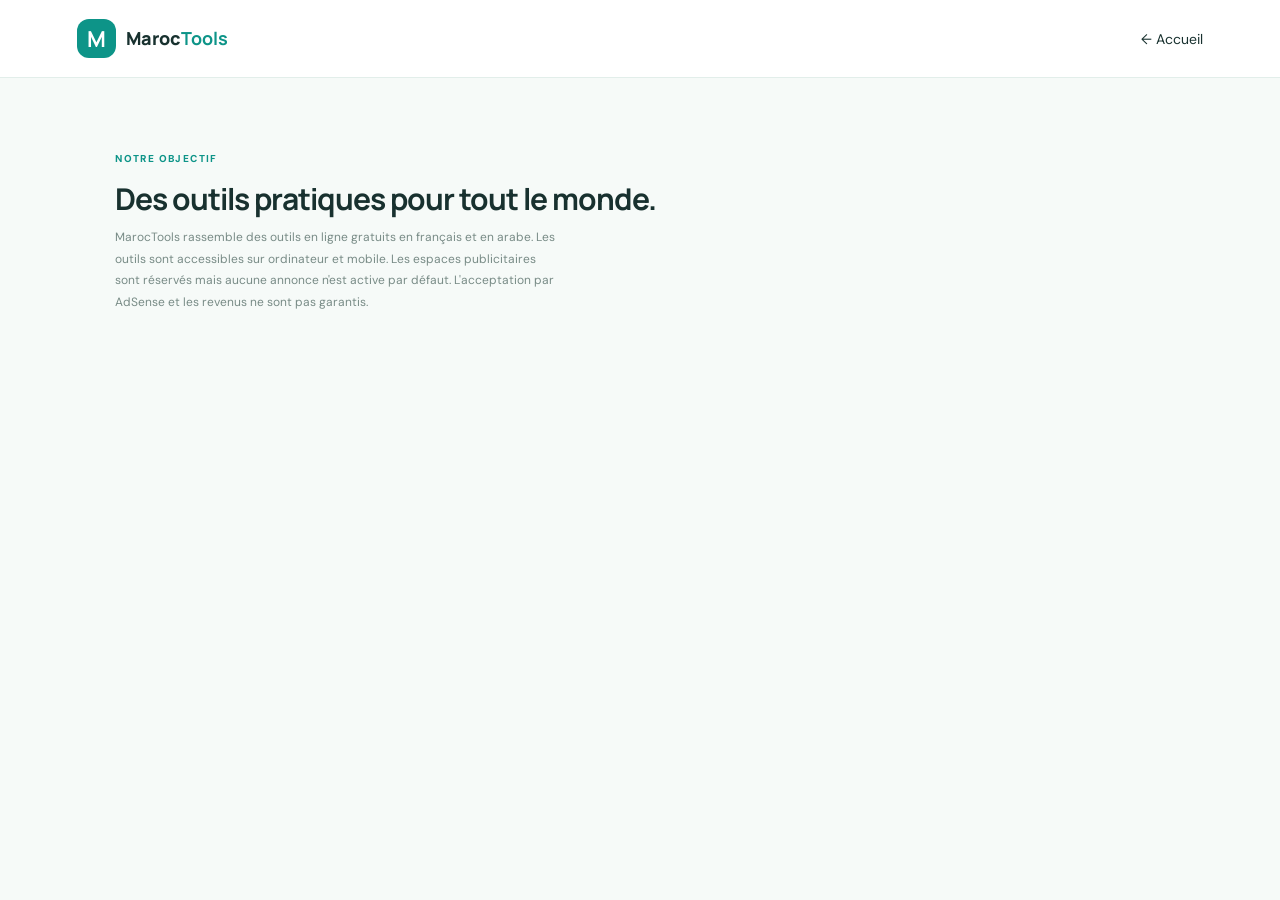
==== about.html @ f079e237 "Add files via upload" ====
<!doctype html><html lang="fr"><meta charset="utf-8"><meta name="viewport" content="width=device-width,initial-scale=1"><title>À propos — MarocTools</title><link rel="stylesheet" href="style.css"><body><header><a class="brand" href="index.html"><b>M</b><span>Maroc<strong>Tools</strong></span></a><a href="index.html">← Accueil</a></header><main class="section"><label>NOTRE OBJECTIF</label><h2>Des outils pratiques pour tout le monde.</h2><p>MarocTools rassemble des outils en ligne gratuits en français et en arabe. Les outils sont accessibles sur ordinateur et mobile. Les espaces publicitaires sont réservés mais aucune annonce n'est active par défaut. L'acceptation par AdSense et les revenus ne sont pas garantis.</p></main></body></html>
---- style.css ----
@import url('https://fonts.googleapis.com/css2?family=DM+Sans:wght@400;500;600;700&family=Manrope:wght@500;600;700;800&family=Noto+Sans+Arabic:wght@400;600;700&display=swap');
:root{--ink:#18312f;--muted:#788b86;--green:#0d9488;--line:#e2eeea;--bg:#f6faf8}*{box-sizing:border-box}html{scroll-behavior:smooth;scroll-padding-top:85px}body{margin:0;background:var(--bg);color:var(--ink);font:14px 'DM Sans',sans-serif}a{color:inherit;text-decoration:none}button,input,textarea{font:inherit}button{cursor:pointer}header{height:78px;background:#ffffffed;border-bottom:1px solid var(--line);display:flex;align-items:center;justify-content:space-between;padding:0 6vw;position:sticky;top:0;z-index:4;backdrop-filter:blur(12px)}.brand{display:flex;align-items:center;gap:10px;font:800 18px Manrope}.brand>b,.monogram{width:39px;height:39px;border-radius:12px;background:var(--green);color:white;display:grid;place-items:center;font-size:22px}.brand strong{color:var(--green)}.brand small{display:block;font:500 10px 'DM Sans';color:#93a29d}.brand span{line-height:1.3}nav{display:flex;gap:28px;color:#71827d;font-size:12px;font-weight:700}header button{background:white;border:1px solid var(--line);padding:9px 13px;border-radius:9px;font-weight:700;color:var(--ink)}.hero{padding:70px 9vw 55px;min-height:490px;background:linear-gradient(110deg,#f2fbf7,#e8f5ef);display:grid;grid-template-columns:1fr 1fr;align-items:center;gap:35px;overflow:hidden}.hero label,.section>label,.about label{font-size:10px;letter-spacing:1.4px;font-weight:800;color:var(--green)}h1,h2,h3{font-family:Manrope,sans-serif}h1{font-size:clamp(38px,4.4vw,58px);line-height:1.12;letter-spacing:-2px;margin:22px 0 18px}em{color:var(--green);font-style:normal}.hero p,.section>p{color:var(--muted);line-height:1.8;max-width:440px}.cta{display:inline-block;background:var(--green);color:white;padding:14px 18px;border-radius:10px;margin-top:13px;font-weight:700;font-size:12px}.proof{font-size:10px;color:#83958f;margin-top:24px}.hero-art{height:300px;position:relative;display:grid;place-items:center}.art-card{width:300px;background:white;border:1px solid var(--line);border-radius:20px;padding:16px;box-shadow:0 25px 65px #174f4119;transform:rotate(2deg)}.dots{font-size:8px;color:#c1d2cc;border-bottom:1px solid #edf3f0;padding-bottom:13px}.dots span{float:right;letter-spacing:1px}.tiles{display:grid;grid-template-columns:1fr 1fr;gap:10px;padding:20px 5px}.tiles div{height:80px;border-radius:12px;background:#e0f8ef;color:#0d9488;display:grid;place-items:center;font-size:26px}.tiles div:nth-child(2){background:#f0eaff;color:#8566d2}.tiles div:nth-child(3){background:#fff0e2;color:#d98944}.tiles div:nth-child(4){background:#e4f2ff;color:#428cc6}.tiles small{font-size:8px;font-weight:800;letter-spacing:1px}.art-card footer{border-top:1px solid #edf3f0;padding:12px 3px 0;font-size:10px;color:#81938c}.art-card footer b{float:right;color:var(--green);font-size:8px}.bubble{position:absolute;right:0;top:30px;background:white;border:1px solid var(--line);box-shadow:0 8px 20px #174f4111;border-radius:10px;padding:11px;font-size:11px;font-weight:700;color:var(--green)}.bubble.second{right:auto;left:0;top:auto;bottom:25px;color:#6f827b}.ad{max-width:970px;min-height:95px;margin:27px auto 0;border:1px dashed #c9dcd4;border-radius:12px;background:#fcfefd;display:flex;flex-direction:column;align-items:center;justify-content:center;color:#92a39d}.ad b{font-size:8px;letter-spacing:1.5px}.ad p{margin:5px;font-size:12px}.ad small{font-size:9px}.section{padding:70px 9vw 25px}.section h2,.about h2{font-size:30px;letter-spacing:-1px;margin:12px 0 8px}.section>p{margin-top:0;font-size:12px}.grid{display:grid;grid-template-columns:repeat(3,1fr);gap:15px;margin-top:27px}.grid article{background:white;border:1px solid var(--line);border-radius:16px;padding:22px;min-height:200px;transition:.2s}.grid article:hover{transform:translateY(-4px);box-shadow:0 15px 40px #174f4110;border-color:#bde4d8}.grid i{font-style:normal;display:grid;place-items:center;width:44px;height:44px;border-radius:13px;background:#e0f8ef;color:var(--green);font-size:23px}.grid i.purple{background:#f0eaff;color:#8566d2}.grid i.orange{background:#fff0e2;color:#d98944}.grid i.blue{background:#e4f2ff;color:#428cc6}.grid i.pink{background:#ffe9f1;color:#d35f91}.grid h3{font-size:15px;margin:16px 0 7px}.grid p{font-size:11px;line-height:1.7;color:#82938d;min-height:39px}.grid button{border:0;background:none;color:var(--green);font-size:11px;font-weight:800;padding:8px 0}.workspace{padding-top:45px}.workspace #panel{background:white;border:1px solid var(--line);border-radius:17px;padding:25px;margin-top:20px;min-height:210px}.empty{min-height:160px;display:grid;place-content:center;text-align:center;color:var(--green);font-size:27px}.empty h3{color:var(--ink);font-size:16px;margin:8px 0 0}.empty p{color:var(--muted);font-size:12px;margin:4px}.form{max-width:700px;margin:auto}.form h3{font-size:20px;margin:0 0 7px}.form p{font-size:12px;color:var(--muted)}.form label{display:block;font-size:12px;font-weight:700;margin:14px 0 7px}.form input:not([type=checkbox]):not([type=range]),.form textarea{width:100%;padding:12px;border:1px solid #dce8e3;border-radius:9px;background:#fbfdfc;color:var(--ink)}.form textarea{min-height:130px}.action{border:0;background:var(--green);color:white;border-radius:9px;padding:11px 15px;font-weight:700;font-size:12px;margin-top:13px}.out{background:#f5faf8;border:1px solid var(--line);border-radius:11px;padding:15px;margin-top:16px}.out:empty{display:none}.qr{display:flex;align-items:center;flex-direction:column;gap:10px}.checks{display:flex;gap:15px;flex-wrap:wrap;margin-top:12px;font-size:12px}.stats{display:flex;gap:12px;margin-top:15px}.stats b{flex:1;background:#fff;border:1px solid var(--line);padding:12px;border-radius:9px;font:800 22px Manrope;color:var(--green)}.stats small{display:block;font:10px 'DM Sans';color:#83938d}.pass{font:16px monospace;overflow-wrap:anywhere;background:white;padding:13px;border:1px solid var(--line);border-radius:8px}.about{margin:65px 9vw;background:#e8f6ef;border:1px solid #d8ede3;border-radius:18px;padding:30px;display:grid;grid-template-columns:auto 1fr auto;align-items:center;gap:22px}.about h2{font-size:24px}.about p{max-width:580px;color:#718780;font-size:12px;line-height:1.8}.about .stats{gap:22px}.about .stats b{background:none;border:0;padding:0;font-size:20px}.bottom{min-height:90px;background:white;border-top:1px solid var(--line);padding:20px 6vw;display:flex;align-items:center;justify-content:space-between;gap:20px;font-size:10px;color:#85958f}.bottom .brand{font-size:15px}.bottom .brand>b{width:33px;height:33px}.bottom a:hover{color:var(--green)}[dir=rtl] body{font-family:'Noto Sans Arabic','DM Sans',sans-serif}[dir=rtl] h1,[dir=rtl] h2,[dir=rtl] h3{letter-spacing:0}[dir=rtl] .dots span{float:left}[dir=rtl] .art-card footer b{float:left}[dir=rtl] .bubble{right:auto;left:0}[dir=rtl] .bubble.second{left:auto;right:0}[dir=rtl] .stats{direction:rtl}
@media(max-width:760px){header{padding:0 18px;height:68px}nav{display:none}.hero{grid-template-columns:1fr;padding:50px 23px 20px}.hero-art{height:280px}.section{padding:52px 18px 20px}.grid{grid-template-columns:repeat(2,1fr)}.about{margin:45px 18px;grid-template-columns:auto 1fr;padding:20px}.about .stats{grid-column:1/-1}.bottom{flex-wrap:wrap}.bottom>span:nth-child(2){order:3;width:100%}}@media(max-width:480px){.grid{grid-template-columns:1fr}.hero h1{font-size:41px}.ad{margin:18px 14px}.about{grid-template-columns:1fr}.about .stats{grid-column:1}.stats{gap:6px}.stats b{font-size:18px}.bottom{gap:13px}.bubble{right:-5px}.bubble.second{left:-5px}}
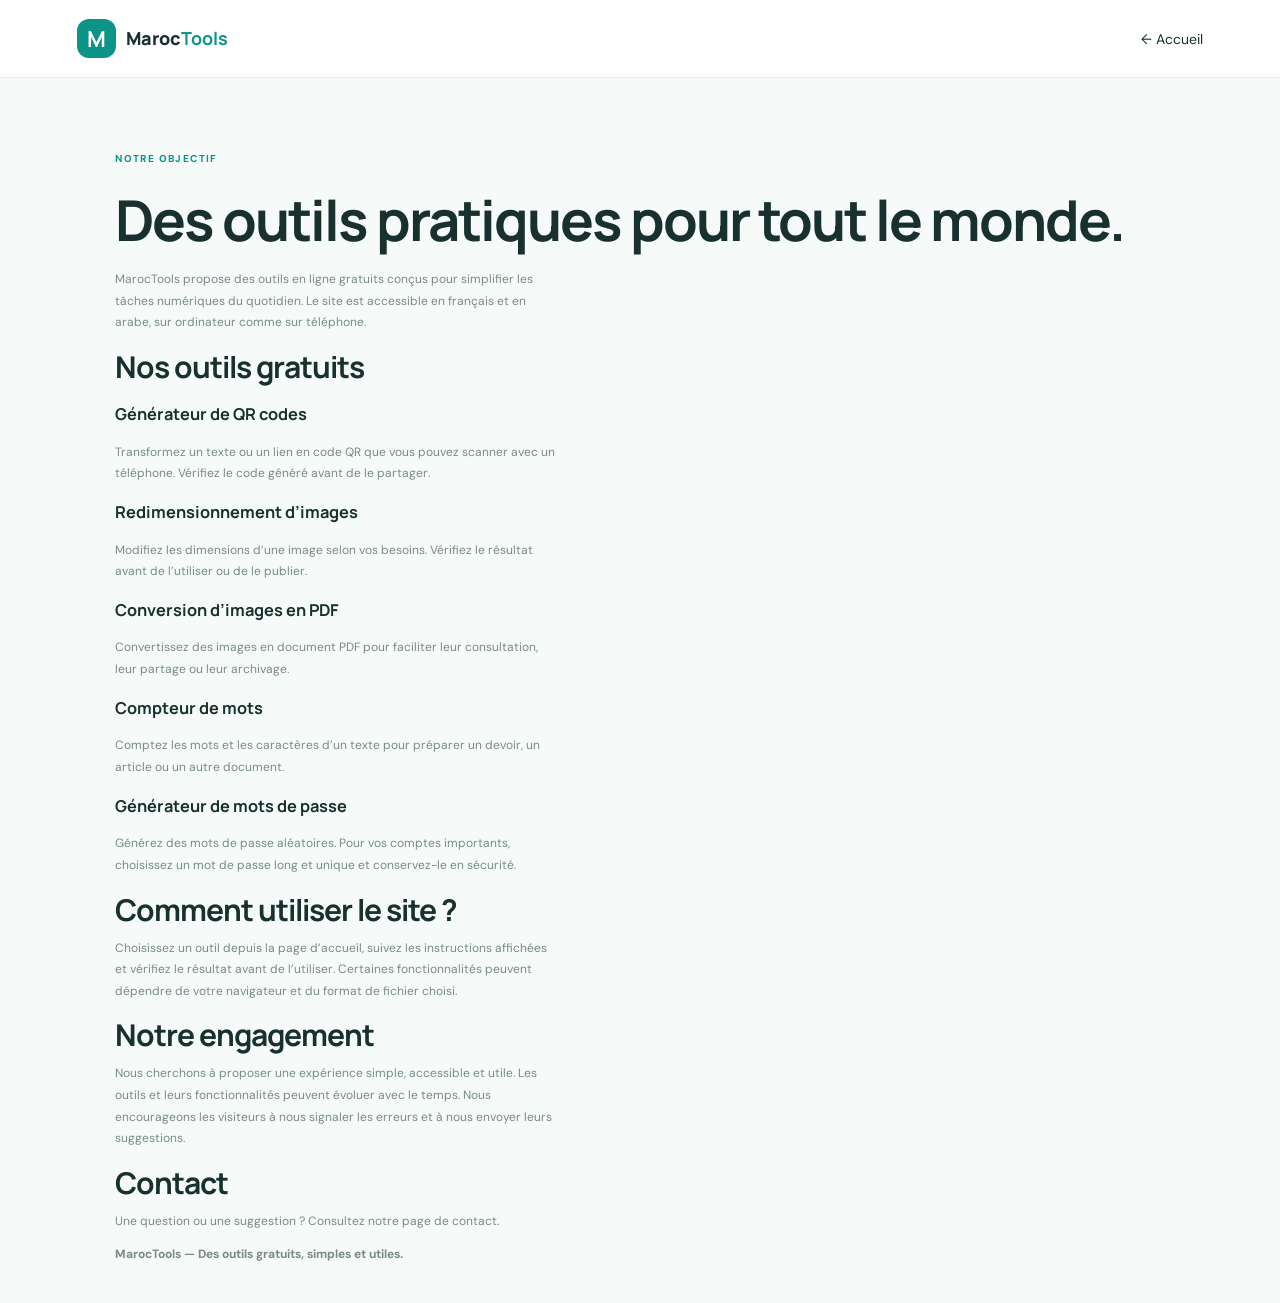
==== commit ba22f1ea: "Update about.html" ====
--- a/about.html
+++ b/about.html
@@ -1 +1,86 @@
-<!doctype html><html lang="fr"><meta charset="utf-8"><meta name="viewport" content="width=device-width,initial-scale=1"><title>À propos — MarocTools</title><link rel="stylesheet" href="style.css"><body><header><a class="brand" href="index.html"><b>M</b><span>Maroc<strong>Tools</strong></span></a><a href="index.html">← Accueil</a></header><main class="section"><label>NOTRE OBJECTIF</label><h2>Des outils pratiques pour tout le monde.</h2><p>MarocTools rassemble des outils en ligne gratuits en français et en arabe. Les outils sont accessibles sur ordinateur et mobile. Les espaces publicitaires sont réservés mais aucune annonce n'est active par défaut. L'acceptation par AdSense et les revenus ne sont pas garantis.</p></main></body></html>+<!doctype html>
+<html lang="fr">
+<head>
+  <meta charset="utf-8">
+  <meta name="viewport" content="width=device-width, initial-scale=1">
+  <meta name="description" content="Découvrez MarocTools, des outils en ligne gratuits pour créer des QR codes, redimensionner des images, convertir des images en PDF et plus encore.">
+  <title>À propos — MarocTools</title>
+  <link rel="stylesheet" href="style.css">
+</head>
+<body>
+  <header>
+    <a class="brand" href="index.html">
+      <b>M</b>
+      <span>Maroc<strong>Tools</strong></span>
+    </a>
+    <a href="index.html">← Accueil</a>
+  </header>
+
+  <main class="section">
+    <label>NOTRE OBJECTIF</label>
+    <h1>Des outils pratiques pour tout le monde.</h1>
+
+    <p>
+      MarocTools propose des outils en ligne gratuits conçus pour simplifier
+      les tâches numériques du quotidien. Le site est accessible en français
+      et en arabe, sur ordinateur comme sur téléphone.
+    </p>
+
+    <h2>Nos outils gratuits</h2>
+
+    <h3>Générateur de QR codes</h3>
+    <p>
+      Transformez un texte ou un lien en code QR que vous pouvez scanner
+      avec un téléphone. Vérifiez le code généré avant de le partager.
+    </p>
+
+    <h3>Redimensionnement d’images</h3>
+    <p>
+      Modifiez les dimensions d’une image selon vos besoins. Vérifiez
+      le résultat avant de l’utiliser ou de le publier.
+    </p>
+
+    <h3>Conversion d’images en PDF</h3>
+    <p>
+      Convertissez des images en document PDF pour faciliter leur
+      consultation, leur partage ou leur archivage.
+    </p>
+
+    <h3>Compteur de mots</h3>
+    <p>
+      Comptez les mots et les caractères d’un texte pour préparer
+      un devoir, un article ou un autre document.
+    </p>
+
+    <h3>Générateur de mots de passe</h3>
+    <p>
+      Générez des mots de passe aléatoires. Pour vos comptes importants,
+      choisissez un mot de passe long et unique et conservez-le en sécurité.
+    </p>
+
+    <h2>Comment utiliser le site ?</h2>
+    <p>
+      Choisissez un outil depuis la page d’accueil, suivez les instructions
+      affichées et vérifiez le résultat avant de l’utiliser. Certaines
+      fonctionnalités peuvent dépendre de votre navigateur et du format
+      de fichier choisi.
+    </p>
+
+    <h2>Notre engagement</h2>
+    <p>
+      Nous cherchons à proposer une expérience simple, accessible et utile.
+      Les outils et leurs fonctionnalités peuvent évoluer avec le temps.
+      Nous encourageons les visiteurs à nous signaler les erreurs et à
+      nous envoyer leurs suggestions.
+    </p>
+
+    <h2>Contact</h2>
+    <p>
+      Une question ou une suggestion ? Consultez notre
+      <a href="contact.html">page de contact</a>.
+    </p>
+
+    <p><strong>MarocTools — Des outils gratuits, simples et utiles.</strong></p>
+  </main>
+</body>
+</html>
